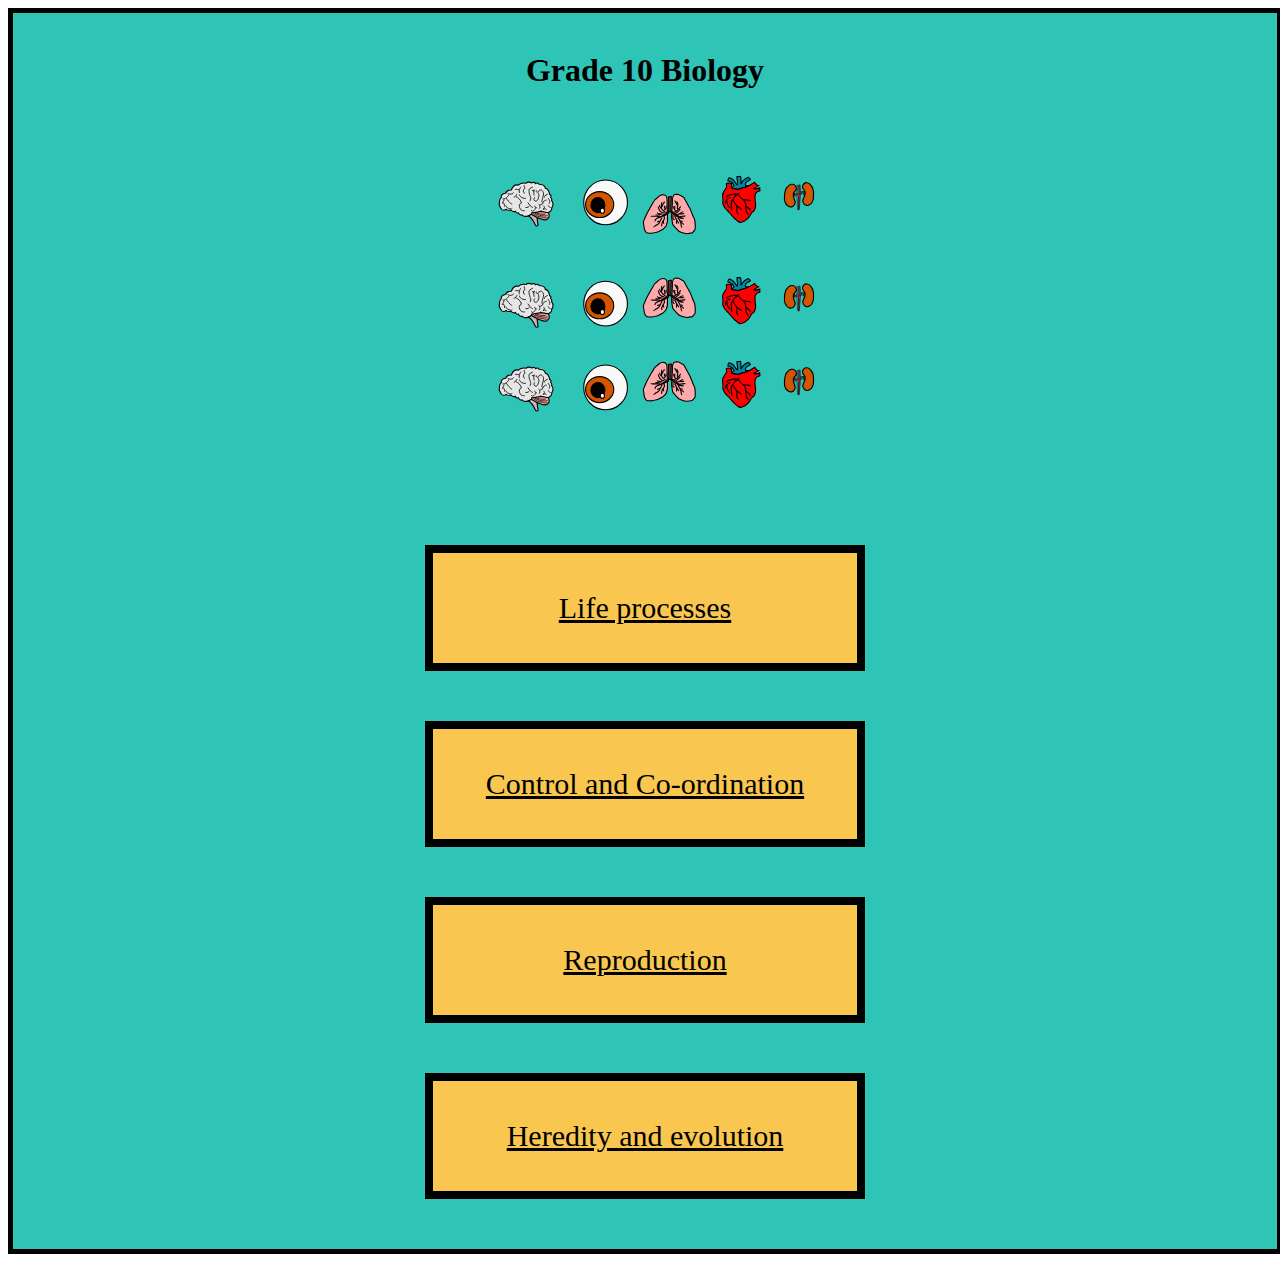
==== index.html @ 8fab85f6 "Add files via upload" ====
<!DOCTYPE html>
<html lang="en">
<head>
    <meta charset="UTF-8">
    <meta http-equiv="X-UA-Compatible" content="IE=edge">
    <meta name="viewport" content="width=device-width, initial-scale=1.0">
    <link
    rel="stylesheet"
    href="https://cdnjs.cloudflare.com/ajax/libs/animate.css/4.1.1/animate.min.css"
  />
    <link rel = "stylesheet" href = "index.css"/>
    <title>Document</title>
</head>
<body>
    <div class = "container">
        <div class = "toppane">
            <br>
            <h1 class = "animate__animated animate__fadeInRightBig">Grade 10 Biology</h1>
            <svg width = "550" height = "500" viewBox = " 0 0 550 500">
  
  
                <defs>
              
                <g stroke="null" id="brain">
                 <path stroke="#000000" fill="#e6e6e6" stroke-width="1.6" stroke-miterlimit="4" id="svg_137" d="m64.14732,94.88506c-0.62236,-4.28856 1.58606,-6.5561 6.18976,-7.11355c1.84062,-4.80913 5.07571,-4.57407 8.25302,-4.54801c1.85545,-5.2992 4.85724,-8.33074 10.00677,-7.11355c2.64887,-2.49592 6.19053,-3.60417 11.0384,-2.68216c2.50602,-2.28355 5.4056,-1.89782 8.45934,-0.46647c2.1881,-1.31204 4.25506,-0.83421 5.06784,0.96309c3.76194,-2.39313 3.80026,0.3583 5.35159,1.01938c3.07687,0.72375 7.76861,-0.70142 8.76882,5.59755c3.4753,0.74189 4.73043,3.4143 5.56552,6.45195c0,0 0.42309,1.67895 0.62424,2.52746c1.91226,0.58667 2.20222,2.09027 1.36554,4.23063c1.54115,1.31542 2.07912,2.77259 1.41985,4.39892c3.43388,4.76461 2.14458,6.70262 1.03162,8.74617c-1.22474,1.33396 -0.77878,3.99279 -1.52731,5.21909c-1.01864,1.6688 -3.10684,1.87682 -4.04347,3.52708c-3.8364,1.59728 -7.60124,2.65532 -10.62576,-1.86585c-0.32777,2.31577 -4.12941,4.09701 -7.62877,3.86403c-3.30801,-0.22026 -6.35687,-2.42656 -5.57604,-1.41509c1.72639,2.23634 -10.60317,7.52152 -13.51431,2.68216c-3.54136,1.24241 -4.57561,-0.97902 -5.71059,-3.06127c-3.71734,1.11106 -3.35885,-1.12865 -4.29619,-2.30304c-3.83823,2.35929 -5.45257,-1.798 -6.74852,-1.60337c-4.61293,0.69278 -5.42303,0.8346 -6.35314,-1.0788c-6.31485,3.8386 -6.33925,-0.68838 -8.35618,-2.56554c-0.36249,-1.91532 -2.30547,-2.87757 -1.62612,-5.72161c0.66044,-2.76487 -0.57941,-5.56402 2.65775,-8.50549"/>
                 <path stroke="#000000" fill="#ffaaaa" stroke-width="1.6" stroke-miterlimit="4" id="svg_136" d="m131.71887,115.64264l0.87688,2.44892c0,0 0.15475,1.34108 0.15475,1.98246c0,0.64139 -0.10316,1.69092 -0.56739,2.33232c-0.46423,0.64139 -0.8253,1.16615 -1.3927,1.74923c-0.56739,0.58308 -1.08321,1.51601 -2.01167,1.63262c-0.92846,0.11661 -2.218,0.23323 -2.94013,0.11661c-0.72214,-0.11661 -2.01167,-0.40815 -4.07492,-0.99123c-2.06325,-0.58308 -2.68223,-0.93293 -4.38441,-1.45769c-1.70218,-0.52477 -1.80535,-0.93293 -3.14646,-1.22447c-1.34112,-0.29154 -0.46423,0.29154 -2.73381,-0.87462c-2.26958,-1.16615 -4.22966,-3.44016 -4.22966,-3.44016l0.67055,-1.98246l13.15324,-2.15739l10.62576,1.86585"/>
                 <path stroke="#000000" fill="#c8b7b7" stroke-width="1.6" stroke-miterlimit="4" id="svg_135" d="m103.29756,120.48219c0.98004,0.69969 1.75376,1.04954 2.16641,1.516c0.41265,0.46647 1.85693,1.63262 2.16642,2.04078c0.30949,0.40815 2.37274,3.49846 2.63065,3.84831c0.25791,0.34985 2.01167,4.02324 2.218,4.37309c0.20632,0.34985 1.13479,2.39062 1.54744,2.39062c0.41265,0 2.68223,-0.46646 2.73381,-0.69969c0.05156,-0.23323 0.05156,-0.58308 0.05156,-0.58308l-1.13478,-7.87155l-0.20633,-2.79878l-8.20143,-4.78123l-3.97174,2.56554z"/>
                 <path stroke="#000000" fill="none" stroke-width="1.165" stroke-miterlimit="4" id="svg_134" d="m73.1521,87.86534c1.09759,0.93442 3.46888,1.42169 4.88745,1.15444c0.05366,-0.01009 0.09727,-0.05498 0.14589,-0.08246c0.14589,-0.02748 0.29021,-0.06963 0.43768,-0.08246c0.38171,-0.03319 1.17623,0.15466 1.45894,-0.16492c0.48556,-0.54888 -0.10671,0.05726 0.07298,-0.24738c0.08872,-0.15043 0.47102,-0.53245 0.58358,-0.65968c0.3634,-0.41079 0.80291,-0.66024 1.16715,-1.07198"/>
                 <path stroke="#000000" fill="none" stroke-width="1.165" stroke-miterlimit="4" id="svg_133" d="m74.97578,89.67945c-0.14802,0.93687 -0.94559,1.70863 -1.45894,2.39133c-1.47994,1.96816 -2.64257,2.79372 -4.8145,3.46331c-0.5813,0.17921 -2.70131,0.3324 -2.84493,0.49476"/>
                 <path stroke="#000000" fill="none" stroke-width="1.165" stroke-miterlimit="4" id="svg_132" d="m71.40137,94.95687c0.80959,1.52185 1.85588,2.96764 3.06378,4.12298c0.71817,0.68692 0.17034,-0.0548 0.87536,0.74214c0.38613,0.43648 0.63912,1.0523 1.02126,1.48427c0.36492,0.4125 0.71296,0.65433 1.09421,0.98952c0.96887,0.85183 1.12545,0.90706 2.3343,0.90706"/>
                 <path stroke="#000000" fill="none" stroke-width="1.165" stroke-miterlimit="4" id="svg_131" d="m68.19171,96.52361c-0.20434,1.76397 -0.84375,2.94526 -1.89662,4.20544c-0.07813,0.09352 -1.06805,1.10154 -1.02126,1.15444c0.03442,0.03883 0.09726,0 0.14589,0c0.462,0 0.92716,-0.061 1.38599,0c0.3749,0.04987 0.73824,0.18782 1.09421,0.32984c0.26256,0.10475 0.46086,0.99502 0.51063,1.15444c0.22934,0.73454 0.42593,1.54286 0.51063,2.30887c0.05035,0.45503 -0.07298,0.87154 -0.07298,1.31936"/>
                 <path stroke="#000000" fill="none" stroke-width="1.165" stroke-miterlimit="4" id="svg_130" d="m70.59896,105.18188c0.45816,1.25904 1.00331,2.14218 1.89662,3.05101c0.21764,0.22142 0.39271,0.51609 0.65652,0.65968c0.6862,0.37347 1.46591,0.4699 2.18841,0.74214c1.05258,0.39662 2.21798,0.89348 3.35556,0.65968c0.57229,-0.11762 0.68391,-0.55147 1.16715,-0.8246"/>
                 <path stroke="#000000" fill="none" stroke-width="1.165" stroke-miterlimit="4" id="svg_129" d="m81.97869,93.55506c0.64057,0 0.10415,0.07068 0.72947,-0.24738c0.18713,-0.09519 1.29663,-0.51492 1.60483,-0.8246c0.70359,-0.70697 1.32219,-1.97035 1.82368,-2.88609c0.11448,-0.20904 0.21102,-0.43141 0.29179,-0.65968c0.06809,-0.1924 -0.08267,-0.16492 0.07298,-0.16492"/>
                 <path stroke="#000000" fill="none" stroke-width="1.165" stroke-miterlimit="4" id="svg_128" d="m84.96952,92.48308c3.63802,1.54733 7.11972,4.81603 8.09712,9.23549"/>
                 <path stroke="#000000" fill="none" stroke-width="1.165" stroke-miterlimit="4" id="svg_127" d="m90.07581,89.51453c0.05614,1.22114 0.68754,2.12298 1.45894,2.96855c2.22314,2.43689 4.94422,2.63871 7.87828,2.63871"/>
                 <path stroke="#000000" fill="none" stroke-width="1.165" stroke-miterlimit="4" id="svg_126" d="m92.62896,78.71231c-0.4454,0.12587 -0.53164,0.10303 -0.94831,0.65968c-1.29209,1.72616 -1.97805,4.57551 -1.82368,6.84415c0.02082,0.30641 0.10745,0.60284 0.14589,0.90706c0.01375,0.10884 -0.06877,0.25209 0,0.32984c0.062,0.07007 0.11817,-0.15336 0.14589,-0.24738"/>
                 <path stroke="#000000" fill="none" stroke-width="1.165" stroke-miterlimit="4" id="svg_125" d="m89.63813,83.16514c-0.33224,-0.25038 -0.90746,-0.70495 -1.2401,-0.8246c-0.85248,-0.30661 -2.91986,-0.115 -3.79325,0.08246c-0.30789,0.06961 -0.80185,-0.00136 -0.94831,0.32984"/>
                 <path stroke="#000000" fill="none" stroke-width="1.165" stroke-miterlimit="4" id="svg_124" d="m97.00578,75.90868c0.02435,0.30236 0.05622,0.60405 0.07298,0.90706c0.02909,0.52612 -0.0915,1.13207 0,1.64919c0.10354,0.58519 0.87536,1.40945 0.87536,1.81411"/>
                 <path stroke="#000000" fill="none" stroke-width="1.165" stroke-miterlimit="4" id="svg_123" d="m97.95412,80.27905c0.12157,0.08246 0.45449,0.12334 0.36471,0.24738c-0.24829,0.34302 -0.69704,0.41045 -1.02126,0.65968c-0.28578,0.21967 -0.56556,0.45766 -0.80242,0.74214c-0.15722,0.18883 -0.28839,0.41515 -0.36474,0.65968c-0.17158,0.54956 -0.3025,2.64946 -0.14589,3.21593c0.08109,0.29332 0.21393,0.5689 0.36474,0.8246c0.10569,0.17921 0.68934,0.72754 0.87536,0.8246c0.34887,0.18201 0.52377,0.08988 0.80242,0.24738"/>
                 <path stroke="#000000" fill="none" stroke-width="1.165" stroke-miterlimit="4" id="svg_122" d="m109.33383,78.79477c-1.26068,1.14214 -3.93401,1.39334 -4.88745,2.96855c-1.2883,2.12845 -0.40376,5.25586 0.21884,7.42137c0.15926,0.55391 0.32287,1.10681 0.51063,1.64919c0.33714,0.97392 1.00664,1.71482 1.09421,2.80363c0.08372,1.04098 0.15692,3.12752 -0.29179,4.04053c-0.08528,0.17352 -0.87536,1.47862 -0.87536,0.98952"/>
                 <path stroke="#000000" fill="none" stroke-width="1.165" stroke-miterlimit="4" id="svg_121" d="m102.11207,100.97643c1.27771,2.54143 3.11713,4.34122 5.17924,6.01956c0.44674,0.36359 1.45866,1.2369 2.04252,1.2369"/>
                 <path stroke="#000000" fill="none" stroke-width="1.165" stroke-miterlimit="4" id="svg_120" d="m104.66522,105.92401c-0.14589,0.08249 -0.30782,0.13581 -0.43768,0.24738c-0.48087,0.41312 -0.89834,0.91652 -1.38599,1.31936c-0.96951,0.80088 -2.60281,0.68792 -3.64735,0.57722c-0.53401,-0.05658 -0.51063,0.01929 -0.51063,-0.24738"/>
                 <path stroke="#000000" fill="none" stroke-width="1.165" stroke-miterlimit="4" id="svg_119" d="m93.06664,101.71857c-0.36854,0.7456 -1.4304,0.51791 -1.96957,1.07198c-2.06467,2.12173 -1.13577,5.48426 0.43768,7.58629c0.35622,0.47589 1.83288,2.17918 2.3343,2.22641c0.21808,0.02056 0.43783,-0.00918 0.65652,0c0.20063,0.0085 3.42851,0.4236 3.42851,0.08249"/>
                 <path stroke="#000000" fill="none" stroke-width="1.165" stroke-miterlimit="4" id="svg_118" d="m112.25171,105.59417c0.10741,0.39639 -0.09398,0.83852 0,1.2369c0.32955,1.397 1.52124,1.63558 2.62609,1.73165c0.28882,0.02515 0.30716,-0.08249 0.51063,-0.08249"/>
                 <path stroke="#000000" fill="none" stroke-width="1.165" stroke-miterlimit="4" id="svg_117" d="m113.05413,108.56272c-0.08847,0.80002 -0.1091,1.33704 -0.51063,2.14395c-0.54104,1.08728 -1.91313,2.39755 -2.99083,2.80363c-0.23068,0.08692 -0.48679,0.01716 -0.72947,0c-0.55525,-0.03925 -0.68084,0.05497 -1.02126,-0.32984c-0.15252,-0.1724 -0.62765,-1.15444 -0.51063,-1.15444"/>
                 <path stroke="#000000" fill="none" stroke-width="1.165" stroke-miterlimit="4" id="svg_116" d="m112.32466,93.30768c-0.97741,1.2626 -1.44864,1.29236 -1.38599,3.13347c0.04442,1.30577 0.67864,2.27964 1.82368,2.47379c0.36447,0.06176 1.13356,0.15009 1.53189,0c0.97507,-0.36741 2.16048,-1.50357 2.62609,-2.55625c0.3149,-0.71193 0.21834,-1.4001 0.43768,-2.14395c0.1101,-0.37335 0.31374,-0.70421 0.43768,-1.07198c0.3261,-0.96762 0.24424,-2.38041 0.07298,-3.38085c-0.11322,-0.66123 -0.65652,-1.68511 -0.65652,-2.39133"/>
                 <path stroke="#000000" fill="none" stroke-width="1.165" stroke-miterlimit="4" id="svg_115" d="m108.02078,83.74236c1.04475,-0.15133 1.82307,0.57688 2.69904,1.07198c0.11343,0.06412 0.18201,-1.60598 0.21884,-1.81411c0.01721,-0.09717 0.10668,-0.33602 0.14589,-0.24738c0.2301,0.5202 -0.25478,2.01123 -0.29179,2.63871c-0.05667,0.96095 -0.13785,2.33744 0,3.29839c0.06899,0.48078 0.26024,0.9293 0.36474,1.40181c0.04314,0.19506 0.18537,1.07198 0.36474,1.07198"/>
                 <path stroke="#000000" fill="none" stroke-width="1.165" stroke-miterlimit="4" id="svg_114" d="m114.36717,83.6599c-0.13134,1.67494 -0.3763,2.72117 1.60483,2.72117c0.2928,0 0.59492,0.01266 0.87536,-0.08246c0.21972,-0.07451 0.40445,-0.25031 0.58358,-0.4123c0.89312,-0.80767 0.37985,-1.57812 1.02126,-2.06149c0.3919,-0.29533 0.71652,-0.4244 1.16715,-0.57722c1.41824,-0.48095 2.11231,-0.42079 3.20967,0.74214c0.32511,0.34453 0.66046,0.70329 0.87536,1.15444c0.0729,0.15306 0.07712,0.33927 0.14589,0.49476c0.28139,0.63618 0.74274,1.1545 0.80242,1.89657c0.29178,3.62808 -1.56852,7.54597 -2.18841,11.0496c-0.16237,0.91773 -0.27764,1.47811 0.21884,2.22641c0.06163,0.09283 0.14192,0.24738 0.21884,0.24738"/>
                 <path stroke="#000000" fill="none" stroke-width="1.165" stroke-miterlimit="4" id="svg_113" d="m117.64979,103.2853c0.31611,0.2199 0.72249,0.32671 0.94831,0.65968c0.35752,0.52714 0.56804,1.17543 0.72947,1.81411c0.05351,0.21176 0.09359,2.68616 -0.07298,2.96855c-0.11603,0.19674 -0.22403,0.40226 -0.36474,0.57722c-0.0974,0.12112 -0.94831,0.79647 -0.94831,0.57722"/>
                 <path stroke="#000000" fill="none" stroke-width="1.165" stroke-miterlimit="4" id="svg_112" d="m119.6923,104.9345c0.93233,-0.5855 1.35504,-0.87512 2.55315,-1.40181c0.10868,-0.04775 0.84936,-0.13266 0.94831,-0.4123c0.31618,-0.89352 0.58098,-2.00247 1.09421,-2.80363c0.84078,-1.31248 1.90171,-2.10306 3.28262,-2.55625c0.47914,-0.15724 1.09157,-0.08249 1.60483,-0.08249"/>
                 <path stroke="#000000" fill="none" stroke-width="1.165" stroke-miterlimit="4" id="svg_111" d="m131.14499,94.62703c0.76113,1.07548 0.58513,0.78601 1.38599,2.14395c0.89043,1.5098 1.35528,2.61265 0.94831,4.45282c-0.0581,0.26263 -0.16628,0.51158 -0.29179,0.74214c-0.21949,0.40318 -0.28671,0.27103 -0.58358,0.49476c-0.14318,0.1079 -0.14589,0.30661 -0.14589,0.16492"/>
                 <path stroke="#000000" fill="none" stroke-width="1.165" stroke-miterlimit="4" id="svg_110" d="m130.63436,89.10224c-0.86539,0.90653 -4.02622,1.42514 -4.52272,2.96855c-0.13914,0.43255 0,1.2726 0,1.73165"/>
                 <path stroke="#000000" fill="none" stroke-width="1.165" stroke-miterlimit="4" id="svg_109" d="m131.14499,105.01696c0.04863,0.24738 0.02157,0.53128 0.14589,0.74214c0.05727,0.09709 2.96749,2.80197 3.20967,2.39133c0.06494,-0.11011 0.16046,-0.36277 0.21884,-0.49476"/>
                 <path stroke="#000000" fill="none" stroke-width="1.165" stroke-miterlimit="4" id="svg_108" d="m124.43386,105.59417c0.69547,0.80546 1.58544,1.2851 1.53189,2.55625c-0.05434,1.28976 -1.30046,2.03021 -2.11546,2.72117c-0.01947,0.01648 0.04938,0.0068 0.07298,0c0.17173,-0.04851 0.34269,-0.10164 0.51063,-0.16492c1.50107,-0.5656 -0.5772,0.10128 1.53189,-0.49476c0.88217,-0.2493 1.82368,-0.28859 2.4802,0.57722c0.19208,0.25331 0.24605,0.60797 0.43768,0.8246"/>
                 <path stroke="#000000" fill="none" stroke-width="1.165" stroke-miterlimit="4" id="svg_107" d="m114.07538,115.90164c1.36176,0.70951 2.93276,0.87044 4.37682,1.2369c1.34173,0.34048 0.71885,0.28661 1.82368,0.49476c0.77916,0.1468 1.78252,0.15259 2.4802,0.16492c1.41014,0.02489 2.82184,0.06635 4.23093,0c0.44349,-0.0209 0.42965,-0.24738 0.87536,-0.24738"/>
                 <path stroke="#000000" fill="none" stroke-width="1.165" stroke-miterlimit="4" id="svg_106" d="m112.10581,116.31393c1.1701,0.9932 2.77457,1.45776 4.15798,1.97903c1.5813,0.59584 3.4028,1.42265 5.10629,1.64919c1.23373,0.16408 2.48069,0.15599 3.7203,0.24738c0.88973,0.06559 1.88531,0.30811 2.77199,0.16492c0.84517,-0.13648 1.72028,-0.34185 2.55315,-0.57722"/>
                 <path stroke="#000000" fill="none" stroke-width="1.165" stroke-miterlimit="4" id="svg_105" d="m110.35509,117.05607c2.79365,2.02143 5.38244,3.75376 8.6807,4.45282c1.37528,0.2915 2.78855,0.31568 4.15798,0.65968c0.52881,0.13284 0.93979,0.38806 1.45894,0.49476c1.28392,0.26389 4.28693,0.83417 5.47103,0.16492"/>
                </g>
              <g stroke="null" id="eye">
                  <ellipse stroke="#000000" id="svg_153" cx="98.55033" cy="100.94027" rx="31.32231" ry="32.04972" stroke-miterlimit="4" stroke-linejoin="round" stroke-linecap="round" stroke-width="1.6" fill="#f9f9f9"/>
                  <ellipse stroke="#000000" id="svg_152" cx="90.06733" cy="104.03761" rx="20.19131" ry="18.59589" stroke-miterlimit="4" stroke-linejoin="round" stroke-linecap="round" stroke-width="1.6" fill="#d45500"/>
                  <ellipse stroke="#000000" id="svg_151" cx="87.5671" cy="104.8369" rx="9.99878" ry="10.78817" stroke-miterlimit="4" stroke-linejoin="round" stroke-linecap="round" stroke-width="1.6" fill="#000000"/>
                  <ellipse stroke="#000000" id="svg_150" cx="93.90701" cy="112.82996" rx="3.03602" ry="3.69681" stroke-miterlimit="4" stroke-linejoin="round" stroke-linecap="round" stroke-width="1.6" fill="#ffffff"/>
                 </g>
                  
                  <g stroke="null" id="lungs">
                 <path stroke="#000000" d="m106.64291,106.51086l-0.2227,-7.35708c0,0 -0.81657,-1.90127 -1.18774,-2.39725c-0.37117,-0.49598 -1.03927,-1.23996 -2.15277,-1.40529c-1.1135,-0.16533 -1.93007,-0.66131 -2.96934,-0.33066c-1.03927,0.33066 -2.59818,-0.08266 -4.75095,1.98393c-2.15277,2.0666 -6.01292,4.87717 -6.45832,5.45581c-0.4454,0.57865 -8.09146,13.7222 -8.53687,14.6315c-0.4454,0.9093 -2.82088,5.12516 -3.86015,7.52241c-1.03927,2.39725 -4.15708,8.76237 -3.86015,10.16765c0.29693,1.40529 1.33621,9.50634 1.85584,10.66364c0.51964,1.15729 2.00431,3.55455 2.96934,4.05053c0.96504,0.49598 6.38409,0.74397 6.97796,0.57865c0.59387,-0.16533 8.53687,-1.48795 9.13074,-1.98393c0.59387,-0.49598 7.7203,-4.21586 7.7203,-4.21586c0,0 3.86015,-3.8852 4.08285,-4.62918c0.2227,-0.74397 1.55891,-5.45581 1.70737,-6.28245c0.14847,-0.82664 0.07426,-8.84503 0.07426,-8.84503l-0.51967,-17.6074z" id="svg_186" stroke-miterlimit="4" stroke-width="1.6" fill="#ffaaaa"/>
                 <path stroke="#000000" d="m114.28898,105.35357l0.07426,-5.62114c0,0 1.18774,-3.14123 1.55891,-3.71987c0.37117,-0.57865 1.41044,-1.48795 1.70737,-1.48795c0.29693,0 3.48898,-0.41332 5.41905,0.08266c1.93007,0.49598 7.57183,4.21586 7.57183,4.21586c0,0 8.68533,15.7888 8.98227,16.20212c0.29693,0.41332 4.37978,11.15962 4.52825,11.49028c0.14847,0.33066 1.93007,3.71987 2.07854,4.71184c0.14847,0.99197 0.74234,6.94376 0.74234,7.35708c0,0.41332 -0.07423,5.53848 -0.29693,6.19979c-0.2227,0.66131 -3.93438,4.7945 -3.93438,4.7945c0,0 -5.86446,1.23996 -7.12643,1.15729c-1.26197,-0.08266 -6.53256,-1.07463 -6.82949,-1.23996c-0.29693,-0.16533 -4.52825,-1.8186 -5.19635,-2.31459c-0.6681,-0.49598 -5.49329,-5.53848 -5.79022,-5.86913c-0.29693,-0.33066 -3.34051,-4.21586 -3.34051,-4.7945c0,-0.57865 -1.41044,-9.42368 -1.41044,-9.42368l1.26194,-21.7406z" id="svg_185" stroke-miterlimit="4" stroke-width="1.6" fill="#ffaaaa"/>
                 <path stroke="#000000" d="m108.64722,98.20314c0,0 0.8908,-0.33066 1.15062,-0.45465c0.25982,-0.124 0.81657,-0.37199 1.37332,-0.37199c0.55675,0 1.52179,0.20666 1.52179,0.20666c0,0 -0.85369,19.17802 -0.6681,19.50867c0.18558,0.33066 0.63099,1.32262 1.18774,1.65328c0.55675,0.33066 0.81657,0.78531 1.33621,0.99197c0.51964,0.20666 1.33621,0.24799 1.33621,0.24799l9.83595,7.48108l4.56537,1.36395c0,0 -3.41475,-0.20666 -3.63745,-0.24799c-0.2227,-0.04133 -2.63529,-0.82664 -3.26628,-1.32262c-0.63099,-0.49598 -5.75311,-2.9759 -6.08716,-3.26522c-0.33405,-0.28932 -3.34051,-2.64524 -3.7488,-2.89324c-0.40828,-0.24799 -2.07854,-1.73594 -2.44971,-1.90127c-0.37117,-0.16533 -0.51964,-1.0333 -1.07639,-0.41332c-0.55675,0.61998 -0.92792,1.44662 -1.70737,2.35592c-0.77945,0.9093 1.93007,0.16533 -2.30124,2.10793c-4.23132,1.9426 -4.52825,2.31459 -5.5304,2.60391c-1.00215,0.28932 -2.56106,0.82664 -3.67456,1.19863c-1.1135,0.37199 -1.89296,0.70264 -2.74664,0.95063c-0.85369,0.24799 -2.37548,0.82664 -2.37548,0.82664l3.7488,-1.8186c0,0 2.56106,-0.78531 3.86015,-1.65328c1.29909,-0.86797 4.23132,-2.81057 5.04789,-3.38922c0.81657,-0.57865 3.71168,-2.9759 3.71168,-2.9759c0,0 1.07639,-1.77727 1.03927,-2.14926c-0.03709,-0.37199 -0.4454,-18.6407 -0.4454,-18.6407z" id="svg_184" stroke-miterlimit="4" stroke-width="1.6" fill="#a02c2c"/>
                 <path stroke="#000000" d="m104.79461,120.16481c-1.43062,0.13759 -1.89697,-1.1832 -2.83451,-1.92892c-0.14659,-0.11659 -0.32484,-0.17723 -0.47242,-0.29226c-0.03205,-0.02499 -0.02195,-0.08969 -0.05247,-0.11691c-0.14779,-0.13165 -0.31495,-0.2338 -0.47242,-0.35071c-0.13998,-0.15587 -0.27033,-0.32325 -0.41993,-0.46761c-0.31842,-0.3073 -0.799,-0.54421 -1.04983,-0.93524c-0.15918,-0.24817 -0.24496,-0.54555 -0.36744,-0.81833c-0.74231,-1.65321 -0.61375,-2.71116 -0.47242,-4.44237c0.02631,-0.3226 0.12784,-0.6637 0.15748,-0.99369c0.03985,-0.44329 -0.02853,-0.89999 0,-1.3444c0.06103,-0.95094 0.05247,-1.90665 0.05247,-2.86416" id="svg_183" stroke-miterlimit="4" stroke-width="1.6" fill="none"/>
                 <path stroke="#000000" d="m99.44052,112.2153c-0.01721,-0.52605 0.17905,-1.04775 0.36744,-1.51975c0.13351,-0.33452 0.28753,-0.65862 0.41993,-0.99369c0.17805,-0.45062 0.26132,-0.99927 0.5249,-1.40286c0.1824,-0.27927 0.45524,-0.53222 0.68239,-0.75988c0.57112,-0.57239 0.87267,-1.26039 1.1548,-2.04582c0.07867,-0.21901 0.15747,-0.46223 0.15747,-0.70142" id="svg_182" stroke-miterlimit="4" stroke-width="1.6" fill="none"/>
                 <path stroke="#000000" d="m98.12825,114.43649c-0.79548,-0.7072 -1.47756,-1.51635 -1.88968,-2.5719c-0.24637,-0.63102 -0.15747,-1.43948 -0.15747,-2.10427" id="svg_181" stroke-miterlimit="4" stroke-width="1.6" fill="none"/>
                 <path stroke="#000000" d="m102.32754,117.53446c0.34056,-1.16107 1.75856,-1.44903 2.20463,-2.51345c0.0866,-0.20666 0.12678,-0.43458 0.20996,-0.64297c0.32376,-0.81119 0.5774,-0.83492 0.5774,-1.81202c0,-0.5163 0.14075,-1.12921 -0.20997,-1.51975" id="svg_180" stroke-miterlimit="4" stroke-width="1.6" fill="none"/>
                 <path stroke="#000000" d="m103.42985,114.84565c-0.53957,-1.00575 -0.62989,-2.13079 -0.62989,-3.27332c0,-0.14167 -0.05446,-0.46542 0.05247,-0.58452" id="svg_179" stroke-miterlimit="4" stroke-width="1.6" fill="none"/>
                 <path stroke="#000000" d="m102.38002,121.15849c-0.936,-0.15634 -2.0098,-0.30552 -2.88701,-0.64297c-1.01423,-0.39016 -2.9924,-2.0163 -3.5169,-2.92261c-0.34344,-0.59346 -0.62013,-1.23285 -0.89235,-1.87047c-0.0907,-0.21246 -1.16872,-3.40573 -1.36476,-3.62403" id="svg_178" stroke-miterlimit="4" stroke-width="1.6" fill="none"/>
                 <path stroke="#000000" d="m99.49301,122.26908c-0.48556,-0.45307 0.15869,0.34283 0.05247,0.35071c-0.74329,0.05518 -1.46719,-0.06767 -2.20462,-0.17535c-1.1896,-0.17373 -2.51463,-0.33244 -3.67438,-0.70143c-0.18443,-0.05868 -0.94244,-0.76254 -1.04982,-0.64297c-0.08661,0.09644 0,0.27278 0,0.40916" id="svg_177" stroke-miterlimit="4" stroke-width="1.6" fill="none"/>
                 <path stroke="#000000" d="m97.91828,122.91206c-1.81744,-0.01744 -3.49586,0.98491 -5.3016,1.11059c-0.88608,0.06167 -1.78835,0 -2.67705,0" id="svg_176" stroke-miterlimit="4" stroke-width="1.6" fill="none"/>
                 <path stroke="#000000" d="m96.50102,125.60085c-0.39292,0.10939 -0.70002,0.20148 -1.1548,0.23381c-1.34453,0.09557 -2.69454,0 -4.04182,0c-1.67971,0 -3.35943,0 -5.03914,0c-0.12046,0 -2.78202,-0.24799 -2.78202,0.35071" id="svg_175" stroke-miterlimit="4" stroke-width="1.6" fill="none"/>
                 <path stroke="#000000" d="m102.38002,125.6593c0.07426,0.62894 0.26916,1.23817 0.31495,1.87047c0.05063,0.69916 0.16171,1.42636 0,2.10427c-0.20701,0.86786 -1.25202,2.07295 -1.73221,2.80571c-0.70533,1.07633 -0.85522,1.67659 -1.31227,2.86416c-0.50426,1.31021 -0.78737,1.34517 -0.78737,2.8057c0,0.94153 -0.04948,1.29094 0.36744,1.98738" id="svg_174" stroke-miterlimit="4" stroke-width="1.6" fill="none"/>
                 <path stroke="#000000" d="m101.27771,132.08905c0,0.43497 -0.01553,1.58341 0.05247,1.98737c0.0673,0.39987 0.20996,0.77936 0.31495,1.16905c0.02249,0.08346 0.09391,0.14754 0.10498,0.23381c0.03098,0.24169 0,0.60691 0,0.87678" id="svg_173" stroke-miterlimit="4" stroke-width="1.6" fill="none"/>
                 <path stroke="#000000" d="m99.23056,127.29597c-0.26529,1.86952 -1.45287,3.3989 -2.3096,4.96843c-0.92399,1.85206 -0.13138,0.33011 -0.94485,1.75357c-0.53793,0.94133 -1.01037,1.94971 -1.7847,2.6888c-0.85052,0.81181 -1.87693,1.04834 -2.83451,1.63666c-0.25498,0.15665 -0.47718,0.37504 -0.73488,0.52607c-0.07895,0.04627 -0.1868,0.00579 -0.26246,0.05845c-0.56402,0.39255 -1.0632,0.8934 -1.62722,1.28595c-0.20613,0.14346 -0.41479,0.2831 -0.6299,0.40916c-0.13849,0.08116 -0.53059,0.11058 -0.41993,0.23381c0.00688,0.00784 0.03358,-0.10637 0.15748,-0.17536" id="svg_172" stroke-miterlimit="4" stroke-width="1.6" fill="none"/>
                 <path stroke="#000000" d="m96.50102,132.43976c-0.81233,0.85691 -2.03316,0.41794 -2.99199,0.81833c-0.35469,0.14812 -0.55655,0.67239 -0.78737,0.99369" id="svg_171" stroke-miterlimit="4" stroke-width="1.6" fill="none"/>
                 <path stroke="#000000" d="m91.68484,128.8301c-0.14431,0.19005 -0.28861,0.3801 -0.43293,0.57015c-0.34994,0.25329 -0.7547,0.43124 -1.04982,0.75988c-0.39539,0.44028 -0.47579,1.0414 -0.68239,1.57821c-0.12037,0.31276 -0.21904,0.63778 -0.36744,0.93524c-0.16984,0.34044 -0.15747,0.05703 -0.15747,0.2338" id="svg_170" stroke-miterlimit="4" stroke-width="1.6" fill="none"/>
                 <path stroke="#000000" d="m116.02771,111.39698c-0.07365,1.99233 -0.10028,3.04475 1.2073,4.50082" id="svg_169" stroke-miterlimit="4" stroke-width="1.6" fill="none"/>
                 <path stroke="#000000" d="m117.65493,111.28008c-0.03472,0.60077 0.0449,1.21218 0,1.81201c-0.05124,0.68494 -0.37264,2.25173 -0.15748,2.92261c0.15683,0.48899 0.48682,0.81316 0.73488,1.2275c0.04,0.06684 0.02027,0.16196 0.05247,0.2338c0.20851,0.46439 0.26246,0.9236 0.26246,1.46131" id="svg_168" stroke-miterlimit="4" stroke-width="1.6" fill="none"/>
                 <path stroke="#000000" d="m117.13002,120.0479c-0.22923,-0.48521 3.91411,-2.10041 4.51424,-2.86416c0.16617,-0.21147 0.25838,-0.48555 0.41993,-0.70142c0.40134,-0.53629 0.89476,-1.14598 1.36477,-1.63666c0.84056,-0.87752 2.41459,-2.1367 2.41459,-3.56558" id="svg_167" stroke-miterlimit="4" stroke-width="1.6" fill="none"/>
                 <path stroke="#000000" d="m121.64426,115.83934c-0.19177,-0.95862 -0.15748,-1.94794 -0.15748,-2.9226c0,-0.99211 0.24301,-1.63608 0.41993,-2.57191c0.11659,-0.61669 0.13923,-2.18557 0,-2.8057c-0.18818,-0.8382 -0.83382,-1.6884 -1.36476,-2.27964c-0.06539,-0.07282 -0.52491,-0.42511 -0.52491,-0.52607" id="svg_166" stroke-miterlimit="4" stroke-width="1.6" fill="none"/>
                 <path stroke="#000000" d="m121.43429,110.40329c-0.25042,-0.3718 -0.3824,-0.55607 -0.62989,-1.05214c-0.28646,-0.57419 -0.4629,-1.55312 -0.78737,-2.04583c-0.19876,-0.30182 -0.44814,-0.56195 -0.62989,-0.87678c-0.11034,-0.19113 -0.19635,-0.39962 -0.31495,-0.58452c-0.39001,-0.60801 -0.02631,0.10218 -0.41993,-0.40917c-0.30181,-0.3921 -0.63014,-1.05461 -0.68239,-1.5782c-0.02463,-0.24648 0.05247,-0.49479 0.05247,-0.70142" id="svg_165" stroke-miterlimit="4" stroke-width="1.6" fill="none"/>
                 <path stroke="#000000" d="m119.33465,121.21694c0.06998,-0.05845 0.12873,-0.13918 0.20996,-0.17536c0.52379,-0.2333 0.54472,-0.0408 1.1548,-0.52606c0.0712,-0.05663 0.09561,-0.16493 0.15748,-0.23381c0.01446,-0.01606 0.86034,-0.8659 0.94484,-0.93524c0.49093,-0.40282 1.05972,-0.59692 1.46975,-1.11059c0.4823,-0.60421 0.84006,-1.36592 1.31227,-1.98737c0.12877,-0.16947 0.51674,-0.59603 0.68239,-0.70143c0.09412,-0.05989 0.26246,0.00136 0.26246,-0.1169" id="svg_164" stroke-miterlimit="4" stroke-width="1.6" fill="none"/>
                 <path stroke="#000000" d="m121.22433,123.14587c0.90385,-0.004 1.80567,-0.14547 2.62456,-0.58452c0.15223,-0.08162 1.35582,-0.89858 1.41726,-0.93524c0.31815,-0.1898 1.29346,-0.64387 1.57473,-0.75988c0.1713,-0.07065 0.35983,-0.08828 0.52491,-0.17536c0.51466,-0.27147 0.96667,-0.73427 1.41726,-1.11059c0.0517,-0.04318 0.36744,-0.33162 0.36744,-0.05845" id="svg_163" stroke-miterlimit="4" stroke-width="1.6" fill="none"/>
                 <path stroke="#000000" d="m124.3738,122.50289c0.83207,-0.24952 1.62353,-0.29303 2.46708,-0.11691c0.49465,0.10328 0.79397,0.29865 1.25979,0.23381c1.06348,-0.14803 1.98869,-0.52275 2.9395,-1.05214" id="svg_162" stroke-miterlimit="4" stroke-width="1.6" fill="none"/>
                 <path stroke="#000000" d="m125.16116,126.06848c0.38493,0 0.77061,0.02674 1.1548,0c1.78141,-0.12399 3.49519,-0.45902 5.3016,-0.52607c0.20997,0 0.41993,0 0.6299,0c0.03495,0.01949 0.06608,0.05365 0.10498,0.05845c0.38493,0.04763 0.36744,-0.14319 0.36744,0.05845" id="svg_161" stroke-miterlimit="4" stroke-width="1.6" fill="none"/>
                 <path stroke="#000000" d="m114.82041,123.37967c0.38344,1.5656 0.48021,1.51641 0.31495,3.44868c-0.03992,0.46705 -0.45985,1.57573 -0.31495,2.22118c0.22301,0.99334 1.80337,1.40701 2.57207,1.57821" id="svg_160" stroke-miterlimit="4" stroke-width="1.6" fill="none"/>
                 <path stroke="#000000" d="m117.39248,125.48395c1.06274,1.87624 2.70792,3.63547 2.88701,5.96212c0.09215,1.19712 -0.12391,2.4279 -0.15747,3.62403c-0.00765,0.26336 -0.0683,0.82109 0.10498,1.11059c0.00535,0.00901 0.25074,0 0.26246,0" id="svg_159" stroke-miterlimit="4" stroke-width="1.6" fill="none"/>
                 <path stroke="#000000" d="m120.17451,130.6862c0.81936,1.39327 1.70795,2.7332 2.57206,4.09165c0.25447,0.40005 0.47485,0.82103 0.78737,1.16905" id="svg_158" stroke-miterlimit="4" stroke-width="1.6" fill="none"/>
                 <path stroke="#000000" d="m122.16917,127.88049c0.47957,0.86534 1.14332,1.58202 1.67972,2.39655c0.53937,0.81902 0.70779,1.24038 1.10231,2.04582c0.41473,0.8467 0.92937,1.73093 1.25978,2.63035c0.23985,0.65288 0.329,1.52922 0.41993,2.22118c0.12538,0.95407 0.15083,1.72583 0.36744,2.63036c0.08422,0.3517 0.14511,0.7124 0.26246,1.05214c0.06279,0.18185 0.25961,0.65245 0.31495,0.46761c0.05101,-0.17041 0.054,-0.35565 0.10498,-0.52606" id="svg_157" stroke-miterlimit="4" stroke-width="1.6" fill="none"/>
                 <path stroke="#000000" d="m125.5286,132.90737c0.72862,-0.1803 0.31111,-0.1169 1.25978,-0.1169c1.1413,0 1.30256,0.0473 2.25712,0.70142" id="svg_156" stroke-miterlimit="4" stroke-width="1.6" fill="none"/>
                 <path stroke="#000000" d="m126.57842,134.66094c1.26579,0.57505 2.36942,1.43962 3.46441,2.33809c0.15758,0.12929 0.50448,0.58452 0.73488,0.58452" id="svg_155" stroke-miterlimit="4" stroke-width="1.6" fill="#ffaaaa"/>
                </g>
                  
                  <g stroke="null" id="heart">
                 <path stroke="#000000" d="m82.58719,76.90455l-2.65011,-4.30736l-3.4195,-1.61526l-2.30816,-0.99992c0,0 -0.42744,0.69225 -0.42744,-0.30767c0,-0.99992 0.34195,-1.76909 0.6839,-2.61518c0.34195,-0.84609 1.3678,-1.46143 1.3678,-1.46143c0,0 3.16304,1.23067 3.76145,1.76909c0.59841,0.53842 2.7356,2.2306 2.7356,2.2306c0,0 0.76939,1.07684 1.11134,1.61526c0.34195,0.53842 1.62426,2.30751 2.0517,2.92285c0.42744,0.61534 1.62426,1.84601 1.88073,1.38451c0.25646,-0.4615 0.17098,-3.30744 0.17098,-3.6151c0,-0.30767 -0.59841,-3.38435 -0.59841,-3.76894c0,-0.38459 -0.08552,-3.46127 -0.08552,-3.46127c0,0 -0.59841,-0.84609 -0.08552,-0.92301c0.51293,-0.07692 4.27438,0.07692 4.27438,0.07692c0,0 0.59841,-1.07684 0.94036,0.61534c0.34195,1.69218 0.42744,2.38443 0.42744,3.23052c0,0.84609 0.08552,2.61518 0.08552,3.23052c0,0.61534 0.08552,1.84601 0,2.30751c-0.08552,0.4615 -0.42744,1.61526 0.17098,0.92301c0.59841,-0.69225 0.51293,-0.76917 1.3678,-2.2306c0.85488,-1.46143 1.88073,-2.46135 2.65011,-3.1536c0.76939,-0.69225 2.30816,-1.76909 2.90658,-2.15368c0.59841,-0.38459 2.22268,-1.07684 2.65011,-1.23067c0.42744,-0.15383 0.76939,-0.76917 1.11134,-0.38459c0.34195,0.38459 1.19683,1.53834 1.19683,1.53834l1.28231,0.99992c0,0 0.17098,0.53842 -0.42744,0.99992c-0.59841,0.4615 -1.96621,1.38451 -2.99206,1.84601c-1.02585,0.4615 -2.13719,0.76917 -2.7356,1.92293c-0.59841,1.15376 -1.02585,2.84593 -1.02585,2.84593c0,0 0.17098,0.92301 0.51293,1.15376c0.34195,0.23075 2.13719,0.76917 2.56463,0.76917c0.42744,0 1.70975,0.15383 2.39365,-0.38459c0.6839,-0.53842 -6.32608,2.92285 -6.32608,2.92285c0,0 -2.30816,0.23075 -5.81315,1.38451c-3.50499,1.15376 -4.1034,1.46143 -4.70181,1.53834c-0.59841,0.07692 -1.28231,-0.69225 -1.28231,-0.69225c0,0 -0.6839,-0.23075 -1.02585,-0.23075c-0.34195,0 -3.76145,-0.23075 -3.76145,-0.23075c0,0 -1.96621,-0.38459 -1.96621,-0.92301c0,-0.53842 1.02585,-1.84601 1.45329,-2.07676c0.42744,-0.23075 1.88073,-1.46143 1.88073,-1.46143l0.00004,0z" id="svg_198" stroke-miterlimit="4" stroke-width="1.6" fill="#0088aa"/>
                 <path stroke="#000000" d="m74.46588,73.13562l-2.7356,0.61534c0,0 -0.42744,0.53842 -0.17098,1.46143c0.25646,0.92301 0.25646,3.92277 0.25646,3.92277c0,0 -4.44535,6.76871 -4.53084,7.07637c-0.08552,0.30767 -1.19683,3.46127 -1.19683,4.23044c0,0.76917 0.59841,6.69179 0.59841,6.69179l0,2.07676c0,0.92301 -0.6839,2.53826 -0.08552,3.84586c0.59841,1.30759 1.79524,4.53811 3.50499,6.61487c1.70975,2.07676 4.61633,4.53811 4.87279,4.99961c0.25646,0.4615 8.29229,9.38389 8.29229,9.38389c0,0 4.35986,3.46127 4.7873,3.84586c0.42744,0.38459 3.50499,1.61526 4.18889,1.53834c0.6839,-0.07692 6.06961,-2.38443 6.06961,-2.38443c0,0 4.1034,-2.92285 4.53084,-3.76894c0.42744,-0.84609 2.65011,-3.1536 3.24853,-4.53811c0.59841,-1.38451 1.62426,-3.1536 2.30816,-3.6151c0.6839,-0.4615 2.22268,-0.76917 2.99206,-2.53826c0.76939,-1.76909 1.70975,-3.6151 1.70975,-4.69194c0,-1.07684 0.59841,-2.61518 0.25646,-4.9227c-0.34195,-2.30751 -0.59841,-4.23044 -0.6839,-5.99953c-0.08552,-1.76909 -0.17098,-2.15368 -0.17098,-3.69202c0,-1.53834 0,-2.92285 0.51293,-4.07661c0.51293,-1.15376 1.3678,-2.2306 1.79524,-2.6921c0.42744,-0.4615 1.19683,-0.92301 1.96621,-1.23067c0.76939,-0.30767 1.45329,-0.53842 2.13719,-0.76917c0.6839,-0.23075 0.85488,-0.61534 0.85488,-0.61534c0,0 -0.34195,-0.4615 -0.42744,-1.23067c-0.08552,-0.76917 0,-2.61518 0,-2.61518c0,0 -1.70975,0.69225 -2.13719,0.76917c-0.42744,0.07692 2.47914,-0.23075 -1.45329,0.30767c-3.93243,0.53842 -4.35986,0.53842 -5.04376,0.30767c-0.6839,-0.23075 3.93243,-2.76902 3.93243,-2.76902l2.90658,-1.76909c0,0 -1.53878,-0.30767 -2.39365,-1.15376c-0.85488,-0.84609 -2.0517,-2.2306 -2.0517,-2.2306l-0.94036,-1.46143l-8.2068,4.84578l-6.15514,2.6921c-4.3261,0.2832 -11.1433,4.17487 -11.79728,2.2306l-2.99203,-0.38459c-2.30642,0.0917 -4.09051,-0.31065 -4.18889,-2.30751l-0.08552,-4.07661l0.17098,-0.76917c0,0 -0.85488,-0.4615 -1.28231,-0.61534c-0.42744,-0.15383 -3.16304,-0.53842 -3.16304,-0.53842l0.00007,0z" id="svg_197" stroke-miterlimit="4" stroke-width="1.6" fill="#ff0000"/>
                 <path stroke="#000000" d="m89.84262,87.40986c-0.4836,0.54388 -0.90339,1.13914 -1.45078,1.63166c-0.38758,0.34873 -0.90186,0.56213 -1.32987,0.87022c-0.56562,0.40713 -2.0711,1.62023 -2.59929,2.12116c-0.66557,0.63121 -1.46629,1.42261 -1.99481,2.17554c-0.47225,0.67276 -0.85166,1.39746 -1.32987,2.06677c-0.61701,0.86355 -1.27899,1.64315 -1.69257,2.61065c-0.60364,1.41211 -1.16026,4.31042 -0.96718,5.87398c0.05637,0.45619 0.21632,0.90128 0.2418,1.35971c0.05056,0.91008 -0.02396,1.80773 0.06042,2.71943c0.08332,0.89941 0.35103,1.62226 0.60449,2.50187c0.12264,0.42564 -0.02325,0.18237 0.24179,0.70706c0.09533,0.18869 0.25824,0.35591 0.3627,0.54388" id="svg_196" stroke-miterlimit="4" stroke-width="1.6" fill="none"/>
                 <path stroke="#000000" d="m87.36421,88.93274c-1.57344,0.28227 -3.18574,-0.07578 -4.77545,0.10877c-1.21263,0.14078 -2.41648,0.477 -3.62693,0.65266c-3.29773,0.47857 -5.89569,0.98248 -7.49565,3.86159" id="svg_195" stroke-miterlimit="4" stroke-width="1.6" fill="none"/>
                 <path stroke="#000000" d="m87.36421,88.93274c0.50374,0.45324 1.033,0.88462 1.51122,1.35971c1.00949,1.0029 1.87942,2.12777 2.78064,3.20892c0.47118,0.56526 0.9114,1.21996 1.51122,1.68605c0.17785,0.13819 0.41972,0.19571 0.60449,0.32633c0.10146,0.07172 0.14633,0.19385 0.2418,0.27194c0.56584,0.46283 1.38947,0.90957 2.11571,1.08778c1.82943,0.44891 3.80983,0.556 5.68219,0.76144c0.7666,0.08411 1.54665,0.10771 2.29706,0.27194c0.9155,0.20036 1.60747,0.5056 2.41795,0.87022" id="svg_194" stroke-miterlimit="4" stroke-width="1.6" fill="none"/>
                 <path stroke="#000000" d="m96.00839,97.19981c0.35824,0.51163 0.94038,0.88543 1.26943,1.4141c0.98655,1.5851 1.88567,4.36939 2.05526,6.20031c0.12675,1.36859 -0.11277,2.7638 0,4.13353c0.07839,0.95176 0.33734,1.94271 0.48359,2.8826c0.24632,1.58309 0.04915,1.15132 0.66494,2.77382c0.41054,1.08174 1.11782,2.17412 1.99481,2.99138c0.92195,0.85916 0.90673,0.34013 0.90673,0.76144" id="svg_193" stroke-miterlimit="4" stroke-width="1.6" fill="none"/>
                 <path stroke="#000000" d="m99.81666,106.22831c1.69731,1.84866 0.81515,1.05328 3.44558,2.93699c1.21684,0.87142 2.06926,1.37696 2.23661,2.8826c0.03726,0.33527 0.12089,0.63967 0.12089,0.97899" id="svg_192" stroke-miterlimit="4" stroke-width="1.6" fill="none"/>
                 <path stroke="#000000" d="m81.86337,97.85247c-0.32404,2.16928 1.5634,3.73192 2.7202,5.43886c0.99406,1.46682 1.83435,2.87787 3.44558,3.86159c0.20892,0.12756 0.45193,0.20438 0.66494,0.32634c0.63142,0.36152 1.19942,0.81406 1.81346,1.19654c0.33546,0.20896 0.7142,0.36327 1.02764,0.59828c0.56753,0.42553 1.20897,1.4401 1.20897,2.12115" id="svg_191" stroke-miterlimit="4" stroke-width="1.6" fill="none"/>
                 <path stroke="#000000" d="m86.21569,105.90198c0.65329,1.54224 0.84273,2.79297 0.54403,4.40548c-0.06509,0.35134 -0.23887,0.68179 -0.30224,1.03338c-0.32182,1.78562 -0.03215,3.65511 1.08808,5.16692c0.15706,0.21198 1.24112,1.46849 1.39032,1.46849" id="svg_190" stroke-miterlimit="4" stroke-width="1.6" fill="none"/>
                 <path stroke="#000000" d="m77.20881,93.33821c-0.19866,0.29791 -0.27332,0.44633 -0.60448,0.70705c-0.57667,0.454 -1.40341,0.7412 -2.05527,1.08778c-0.92122,0.48979 -1.8511,1.2325 -2.53884,1.95799c-0.78741,0.83062 -1.05789,1.5829 -1.26943,2.61066c-0.18592,0.90333 -0.36269,1.73882 -0.36269,2.66504" id="svg_189" stroke-miterlimit="4" stroke-width="1.6" fill="none"/>
                 <path stroke="#000000" d="m72.25202,97.85247c0,0.14504 -0.01339,0.29057 0,0.43511c0.14969,1.6162 0.2005,1.18174 0.24179,2.55627c0.00978,0.32621 -0.06253,0.65754 0,0.97899c0.08244,0.42379 0.51304,1.41728 0.72539,1.9036c0.25179,0.5767 0.4457,1.17424 0.72538,1.74044c0.59774,1.2101 1.45017,2.28378 2.4784,3.20892" id="svg_188" stroke-miterlimit="4" stroke-width="1.6" fill="none"/>
                </g>
                  
                  <g id="kidney">
                <title>Layer 1</title>
                <path d="m91.49504,83.11335c-2.61491,2.671 -4.88504,5.31412 -3.97951,7.70038c0.16234,5.22134 1.91683,4.85955 2.68184,10.52024c-1.02019,3.94182 -2.30711,4.37241 -3.54696,5.4228c-1.90619,0.48181 -3.8279,1.21661 -5.62322,-0.10846c-2.21969,-0.98735 -4.22658,-2.36275 -5.19067,-5.63971c-1.80239,-3.38306 -1.26403,-7.07501 -0.95162,-10.73715c-0.11987,-2.96447 0.89864,-5.92893 1.90324,-8.89339c1.61352,-1.77462 3.58423,-4.79745 4.6716,-4.98898c1.76789,-1.8805 3.57078,-1.34707 5.4502,-1.40993c2.12288,0.30754 3.15962,1.70441 4.15253,3.14522c0.74202,1.66299 0.95851,3.32598 0.43256,4.98898z" id="svg_18" stroke-miterlimit="4" stroke-width="1.6" fill="#d45500" stroke="#000000"/>
                <path d="m100.83085,80.298c2.34978,2.9298 4.36934,5.79651 3.34722,8.0821c-0.48492,5.18728 -2.15155,4.64707 -3.24445,10.21051c0.73426,4.0331 1.94633,4.59401 3.07406,5.76784c1.80514,0.67536 3.6093,1.60446 5.42141,0.46764c2.19947,-0.75678 4.21846,-1.92212 5.35302,-5.08943c1.94843,-3.18722 1.66241,-6.92196 1.59207,-10.60385c0.302,-2.94229 -0.49215,-6.00113 -1.27291,-9.05855c-1.44196,-1.93389 -3.1493,-5.14839 -4.18428,-5.45061c-1.58394,-2.05523 -3.3535,-1.70817 -5.15924,-1.96324c-2.06347,0.08916 -3.14966,1.37522 -4.1964,2.70956c-0.81915,1.58147 -1.13228,3.21674 -0.7305,4.92803z" id="svg_17" stroke-miterlimit="4" stroke-width="1.6" fill="#d45500" stroke="#000000"/>
                <path d="m92.61968,76.49753l0.17302,13.28586l0,0.86765l-2.29254,-0.24403c0,0 -0.7786,-0.1898 -1.05976,-0.24403c-0.28116,-0.05425 -0.43256,-0.1898 -0.90837,-0.1898c-0.47581,0 -1.23278,-0.35248 -1.23278,-0.35248c0,0 0.92999,0.54228 1.01651,0.56939c0.08651,0.0271 0.34604,0.08134 0.3893,0.1898c0.04327,0.10846 0.08651,0.40671 0.08651,0.54228c0,0.13557 -0.04327,0.29825 -0.21628,0.3796c-0.17302,0.08134 -0.21628,0.16268 -0.45418,0.21691c-0.23791,0.05425 -0.54069,0.10846 -0.54069,0.10846l-0.02161,0.46094c0,0 0.49744,-0.08134 0.7786,-0.1898c0.28116,-0.10846 0.73534,-0.16268 1.10302,-0.16268c0.36767,0 0.86511,0 1.12464,0.10846c0.25953,0.10846 1.01651,0.1898 1.23278,0.35248c0.21628,0.16268 0.80023,0.67785 0.84348,0.89476c0.04327,0.21691 0.92999,17.86813 0.92999,17.86813c0,0 0.73534,0.29825 0.88674,0.32537c0.15139,0.0271 0.49744,-0.08134 0.49744,-0.08134l-0.08651,-19.87457c0,0 0.12977,-0.43382 0.28116,-0.67785c0.15139,-0.24403 0.43256,-0.73208 1.01651,-1.11167c0.58395,-0.3796 2.07627,-0.84053 2.37906,-0.84053c0.30279,0 1.03813,0.10846 1.34092,0.13557c0.30279,0.0271 1.1679,0.13557 1.1679,0.13557c0,0 0.32442,0.1898 0.54069,0.27114c0.21628,0.08134 0.71372,0.48805 0.80023,0.65074c0.08651,0.16268 1.23278,1.68107 1.23278,1.68107l0.10814,-0.59651c0,0 -0.56232,-0.84053 -0.75697,-1.11167c-0.19465,-0.27114 -0.69209,-0.59651 -0.90837,-0.84053c-0.21628,-0.24403 -0.45418,-0.13557 -0.28116,-0.32537c0.17302,-0.1898 0.3893,-0.21691 0.3893,-0.21691l1.92487,0.51517c0,0 0.07404,-0.617 0.07404,-0.617c0,0 -1.11218,-0.03375 -1.35008,-0.1422c-0.23791,-0.10846 -0.43256,-0.1898 -0.47581,-0.32537c-0.04327,-0.13557 -0.47581,-0.32537 0.10814,-0.65074c0.58395,-0.32537 0.64883,-0.27114 0.73534,-0.32537c0.08651,-0.05425 1.12464,-0.59651 1.12464,-0.59651l-0.10814,-0.62362c0,0 -0.7786,0.84053 -1.62208,0.94899c-0.84348,0.10846 -1.79511,0.56939 -2.76836,0.62362c-0.97325,0.05425 -1.88162,-0.13557 -2.44394,0.10846c-0.56232,0.24403 -1.5572,0.62362 -2.05464,0.9761c-0.49744,0.35248 -0.90837,0.43382 -0.90837,0.43382l0.23791,-12.25553c0,0 0.23791,-0.08134 -0.30279,-0.13557c-0.54069,-0.05425 -0.3893,-0.16268 -0.82186,-0.08134c-0.43256,0.08134 -0.90837,0.16268 -0.90837,0.16268l-0.00001,0z" id="svg_16" stroke-miterlimit="4" stroke-width="0.8" fill="#37abc8" stroke="#000000"/>
                <path d="m95.58269,76.06371l1.01651,-0.27114l0.49744,0.13557l0.51907,10.16775c0,0 0.23791,-0.08134 0.69209,-0.1898c0.45418,-0.10846 0.7786,-0.3796 1.1679,-0.46094c0.3893,-0.08134 0.99488,-0.1898 1.49232,-0.16268c0.49744,0.0271 0.86511,0.13557 1.23278,0.16268c0.36767,0.0271 1.79511,-0.29825 1.79511,-0.29825l-0.12977,0.24403c0,0 -2.61696,0.3796 -2.78998,0.3796c-0.17302,0 -0.90837,0.08134 -1.38418,0.1898c-0.47581,0.10846 -1.34092,0.3796 -1.34092,0.3796l-0.51907,0.92188l-1.83836,24.07724l-1.03812,-0.13557l0.84347,-18.46464c0,0 -0.28116,-0.29825 -0.51907,-0.51517c-0.23791,-0.21691 -2.63859,-1.92509 -2.74673,-2.03355c-0.10814,-0.10846 -1.05976,-0.54228 -1.5572,-0.65074c-0.49744,-0.10846 -1.70859,-0.10846 -1.70859,-0.10846l-1.96813,0.1898l0,0l0.36767,-0.51517l0.67046,0.10846l0.47581,-0.0271c0,0 0.19465,-0.0271 0,-0.27114c-0.19465,-0.24403 -0.45418,-0.40671 -0.60558,-0.48805c-0.15139,-0.08134 -0.49744,-0.59651 -0.49744,-0.59651l0.15139,-0.16268l0.51907,0.54228c0,0 0.06488,0.27114 0.19465,0.10846c0.12977,-0.16268 0.15139,-0.27114 0.12977,-0.3796c-0.02161,-0.10846 -0.21628,-0.56939 -0.21628,-0.56939l-0.19465,-0.51517c0,0 0,-0.27114 0.06488,-0.13557c0.06488,0.13557 0.04327,0.40671 0.30279,0.65074c0.25953,0.24403 0.86511,0.62362 1.03813,0.70496c0.17302,0.08134 1.1679,0.1898 1.25441,0.1898c0.08651,0 0.62721,-0.05425 0.71372,-0.05425c0.08651,0 0.28116,0 0.69209,0.10846c0.41093,0.10846 1.14627,0.1898 1.40581,0.46094c0.25953,0.27114 2.3358,1.92509 2.3358,1.92509l-0.51907,-14.64156z" id="svg_15" stroke-miterlimit="4" stroke-width="0.8" fill="#ff2a2a" stroke="#000000"/>
               </g>
                </defs>
               <use x="5" y="5" xlink:href="#brain" /> 
                <use x = "120" y = "5" xlink:href = "#eye"/>
                <use x = "200" y = "0" xlink:href = "#lungs"/>
                <use x = "320" y = "5" xlink:href = "#heart"/>
                <use x = "400" y = "5" xlink:href = "#kidney"/>
                
                 <use x="5" y="150" xlink:href="#brain" /> 
                <use x = "120" y = "150" xlink:href = "#eye"/>
                <use x = "200" y = "120" xlink:href = "#lungs"/>
                <use x = "320" y = "150" xlink:href = "#heart"/>
                <use x = "400" y = "150" xlink:href = "#kidney"/>
                
                  <use x="5" y="270" xlink:href="#brain" /> 
                <use x = "120" y = "270" xlink:href = "#eye"/>
                <use x = "200" y = "240" xlink:href = "#lungs"/>
                <use x = "320" y = "270" xlink:href = "#heart"/>
                <use x = "400" y = "270" xlink:href = "#kidney"/>
                
              </svg>
            
            <a href = "biologygrade10/lifeprocesses.html" class = "front">Life processes</a>
            <a href = "biologygrade10/controlandcoord.html" class = "front">Control and Co-ordination</a>
            <a href = "biologygrade10/reproduction.html" class = "front">Reproduction</a>
            <a href = "biologygrade10/evolution.html" class = "front">Heredity and evolution</a>
        </div>
    </div>
</body>
</html>
---- index.css ----
.container {
    width: 100%;
    height: 100%;
  }
  
  .toppane {
    width: 100%;
    height: 25%;
    background-color: #2ec4b6;
    border: 5px solid black;
  }

  p {
    text-align: center;
    font-size: 20px;
  
  margin: 50px;
  }
h1 {
    text-align: center;
    
}


.front {
    width: 30vw;
    height: 10vh;
    background:  #f9c74f;
    border: 8px solid black;
    margin: 50px;
    display: flex;
    justify-content: center;
    align-items: center;
    text-align: center;
    margin-left: auto;
    margin-right:auto;
    font-size: 30px;
    
    
  }

svg {
  margin-left:auto;
  margin-right:auto;
  display:block;
  width: 30vw;
  height: 30vw;
}

object {
  margin-left: auto;
  margin-right: auto;
  display: block;
}


a {
    background-color: #7b9e24;
    border: 1px solid black;
    color: black;
    padding: 10px 20px;
    text-align: center;
   
    
  
  }





#eye, #kidney, #heart {
    animation: eyerotation 5s linear;
    animation-iteration-count: infinite;
    transform-origin: 20% 20%;
   
  }
  
  @keyframes eyerotation {
    to {
      transform: rotate(360deg);
    }
  }
  
  #brain, #lungs {
     animation: brainrotation 5s linear;
    animation-iteration-count: infinite;
    transform-origin: 20% 20%;
  }
  
  
  @keyframes brainrotation {
    to {
      transform: rotate(-360deg);
    }
  }
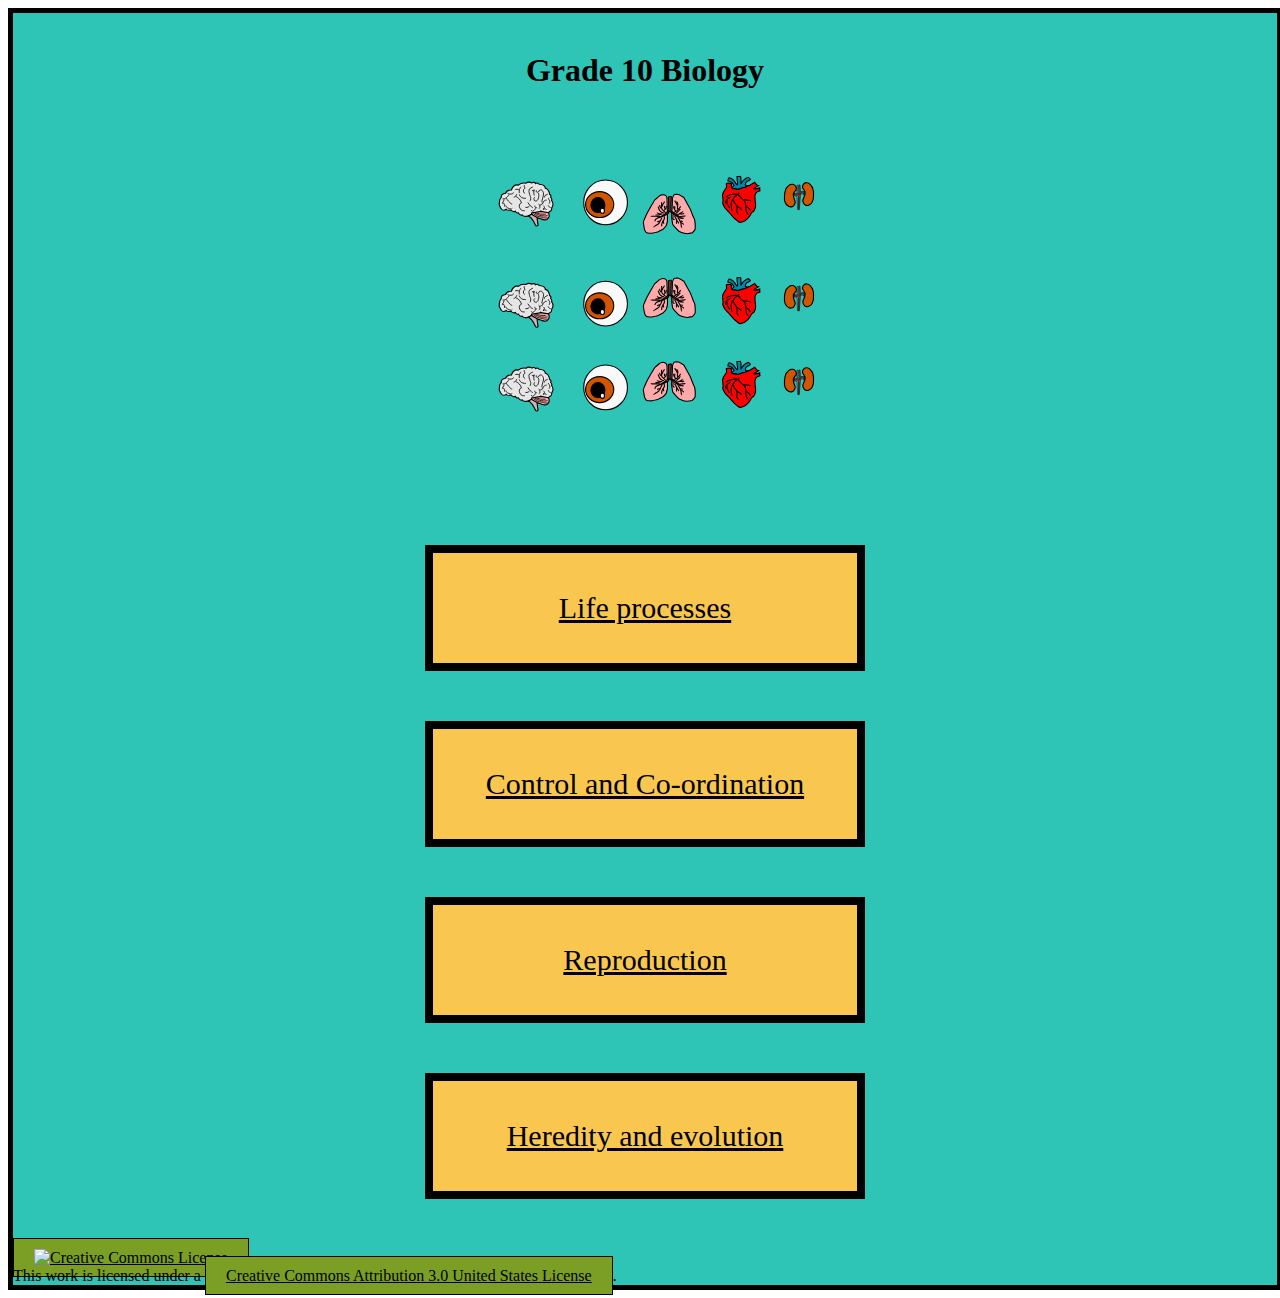
==== commit 9662403c: "Update index.html" ====
--- a/index.html
+++ b/index.html
@@ -144,7 +144,8 @@
             <a href = "biologygrade10/controlandcoord.html" class = "front">Control and Co-ordination</a>
             <a href = "biologygrade10/reproduction.html" class = "front">Reproduction</a>
             <a href = "biologygrade10/evolution.html" class = "front">Heredity and evolution</a>
+              <a rel="license" href="http://creativecommons.org/licenses/by/3.0/us/"><img alt="Creative Commons License" style="border-width:0" src="https://i.creativecommons.org/l/by/3.0/us/88x31.png" /></a><br />This work is licensed under a <a rel="license" href="http://creativecommons.org/licenses/by/3.0/us/">Creative Commons Attribution 3.0 United States License</a>.
         </div>
     </div>
 </body>
-</html>+</html>
